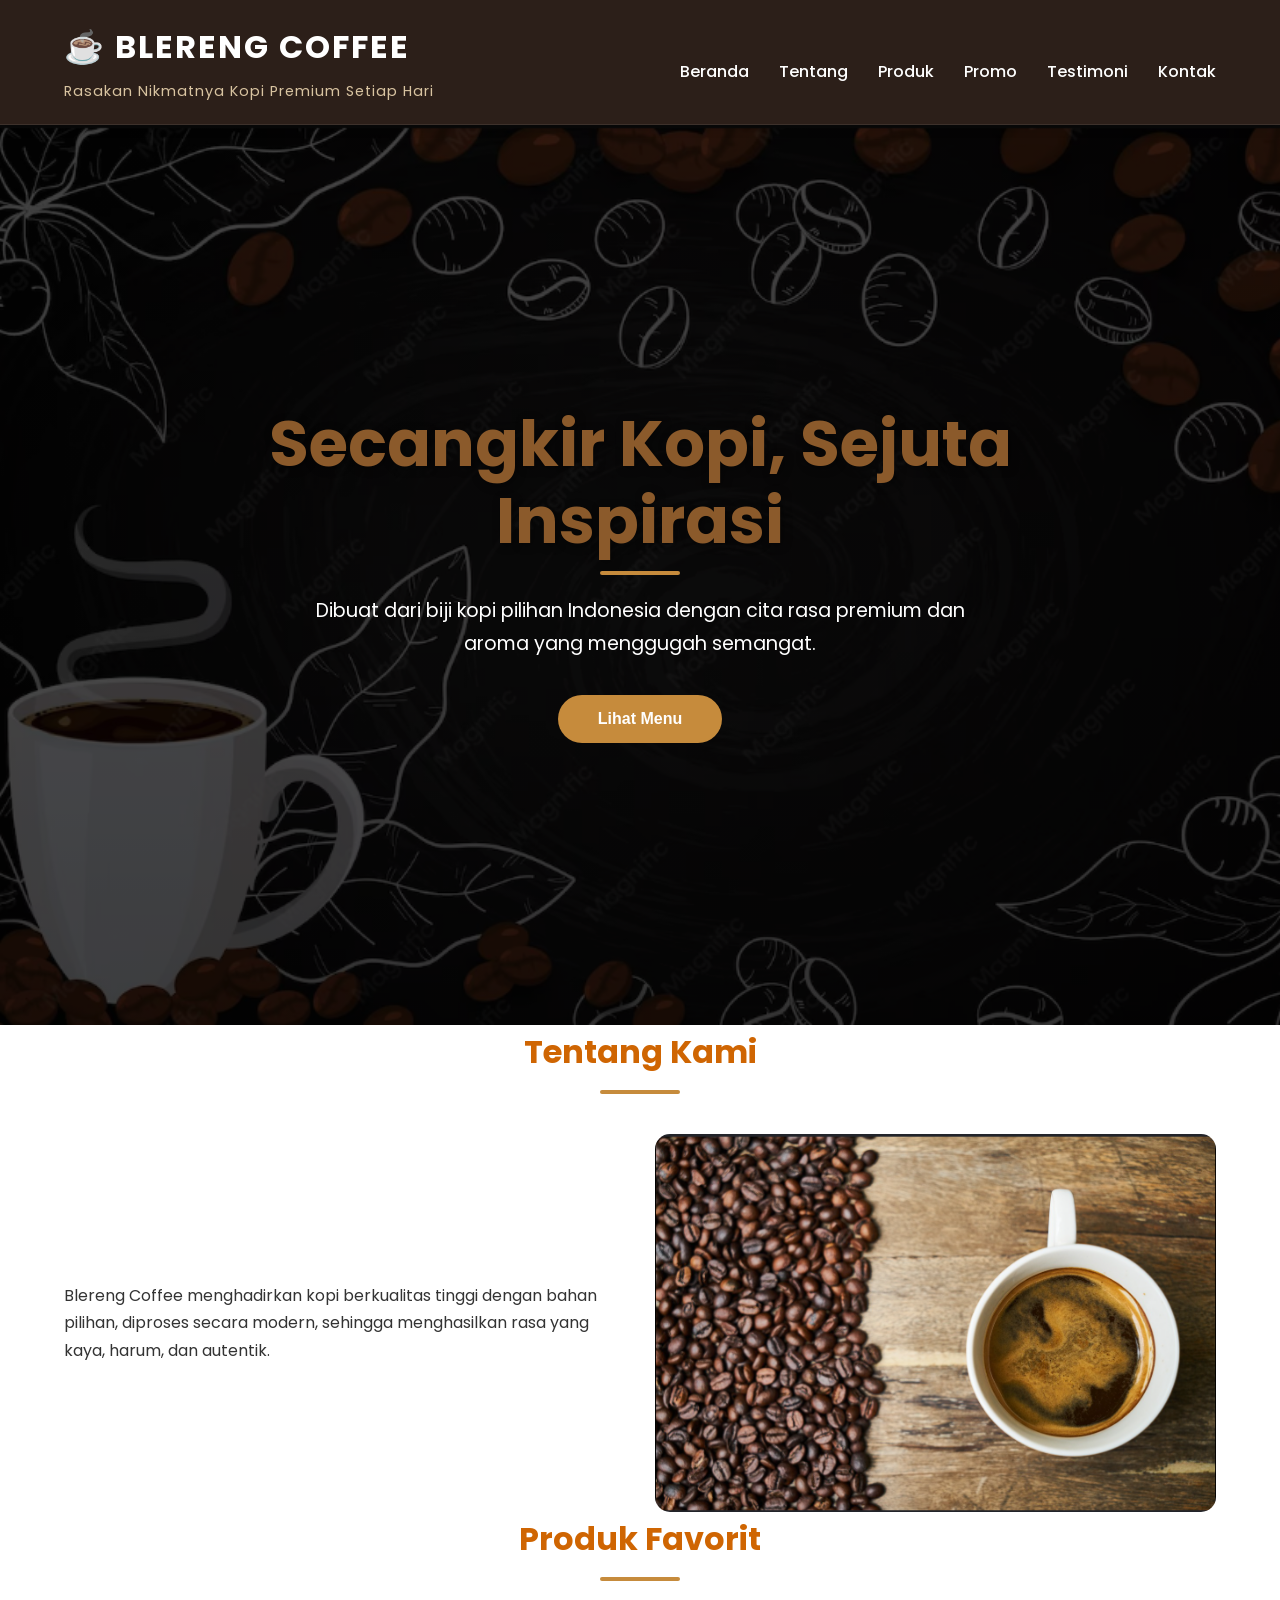
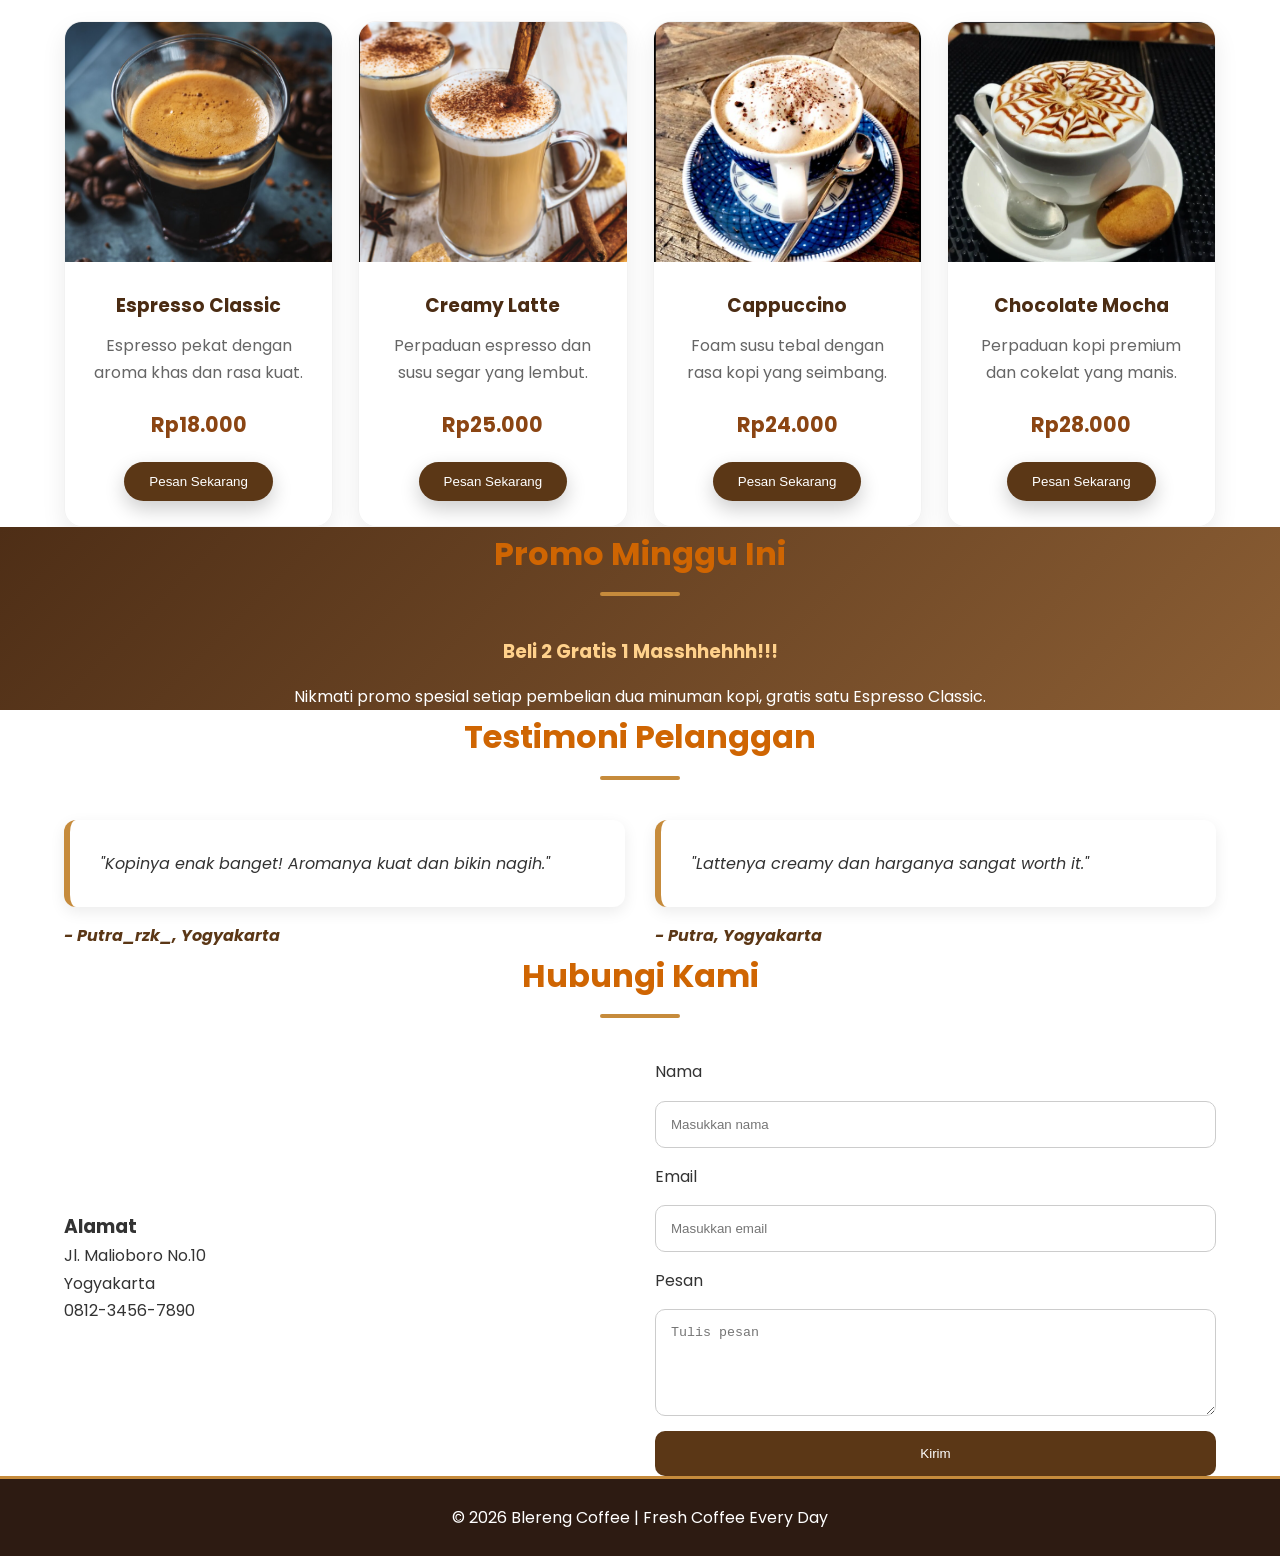
==== 2004.HTML @ 0b71de65 "initial commit" ====
<!DOCTYPE html>
<html lang="id">

<head>

    <meta charset="UTF-8">
    <meta name="viewport" content="width=device-width, initial-scale=1.0">

    <title>Blereng Coffee</title>

    <!-- CSS -->
    <link rel="stylesheet" href="2004.css">

</head>

<body>

    <!-- ================= HEADER ================= -->

    <header>

        <div class="container">

            <div class="logo">

                <h1>☕ Blereng Coffee</h1>

                <p>Rasakan Nikmatnya Kopi Premium Setiap Hari</p>

            </div>

            <nav>

                <ul>

                    <li><a href="#beranda">Beranda</a></li>

                    <li><a href="#tentang">Tentang</a></li>

                    <li><a href="#produk">Produk</a></li>

                    <li><a href="#promo">Promo</a></li>

                    <li><a href="#testimoni">Testimoni</a></li>

                    <li><a href="#kontak">Kontak</a></li>

                </ul>

            </nav>

        </div>

    </header>

    <!-- ================= MAIN ================= -->

    <main>

        <!-- HERO -->

        <section id="beranda" class="hero">

            <div class="container hero-content">

                <h2>Secangkir Kopi, Sejuta Inspirasi</h2>

                <p>
                    Dibuat dari biji kopi pilihan Indonesia dengan cita rasa
                    premium dan aroma yang menggugah semangat.
                </p>

                <a href="#produk">

                    <button>Lihat Menu</button>

                </a>

            </div>

        </section>

        <!-- ================= TENTANG ================= -->

        <section id="tentang">

            <div class="container">

                <h2>Tentang Kami</h2>

                <div class="grid grid-2">

                    <div>

                        <p>

                            Blereng Coffee menghadirkan kopi berkualitas tinggi
                            dengan bahan pilihan, diproses secara modern,
                            sehingga menghasilkan rasa yang kaya, harum,
                            dan autentik.

                        </p>

                    </div>

                    <div>

                        <img src="blereng33.png"
                            alt="Coffee Shop"
                            class="img-responsive">

                    </div>

                </div>

            </div>

        </section>

        <!-- ================= PRODUK ================= -->

        <section id="produk">

            <div class="container">

                <h2>Produk Favorit</h2>

                <div class="container-produk">

                    <!-- Produk 1 -->

                    <article class="card">

                        <img src="expreso.jpg"
                            alt="Espresso"
                            class="produk-img">

                        <h3>Espresso Classic</h3>

                        <p>
                            Espresso pekat dengan aroma khas dan rasa kuat.
                        </p>

                        <h4>Rp18.000</h4>

                        <button>Pesan Sekarang</button>

                    </article>

                    <!-- Produk 2 -->

                    <article class="card">

                        <img src="latte.png"
                            alt="Latte"
                            class="produk-img">

                        <h3>Creamy Latte</h3>

                        <p>
                            Perpaduan espresso dan susu segar yang lembut.
                        </p>

                        <h4>Rp25.000</h4>

                        <button>Pesan Sekarang</button>

                    </article>

                    <!-- Produk 3 -->

                    <article class="card">

                        <img src="capucino.png"
                            alt="Cappuccino"
                            class="produk-img">

                        <h3>Cappuccino</h3>

                        <p>
                            Foam susu tebal dengan rasa kopi yang seimbang.
                        </p>

                        <h4>Rp24.000</h4>

                        <button>Pesan Sekarang</button>

                    </article>

                    <!-- Produk 4 -->

                    <article class="card">

                        <img src="mocha.png"
                            alt="Mocha"
                            class="produk-img">

                        <h3>Chocolate Mocha</h3>

                        <p>
                            Perpaduan kopi premium dan cokelat yang manis.
                        </p>

                        <h4>Rp28.000</h4>

                        <button>Pesan Sekarang</button>

                    </article>

                </div>

            </div>

        </section>

        <!-- ================= PROMO ================= -->

        <section id="promo" class="promo">

            <div class="container">

                <h2>Promo Minggu Ini</h2>

                <h3>Beli 2 Gratis 1 Masshhehhh!!!</h3>

                <p>

                    Nikmati promo spesial setiap pembelian dua minuman kopi,
                    gratis satu Espresso Classic.

                </p>

            </div>

        </section>

        <!-- ================= TESTIMONI ================= -->

        <section id="testimoni">

            <div class="container">

                <h2>Testimoni Pelanggan</h2>

                <div class="grid grid-2">

                    <div>

                        <blockquote class="quote">

                            "Kopinya enak banget! Aromanya kuat dan bikin nagih."

                        </blockquote>

                        <cite>- Putra_rzk_, Yogyakarta</cite>

                    </div>

                    <div>

                        <blockquote class="quote">

                            "Lattenya creamy dan harganya sangat worth it."

                        </blockquote>

                        <cite>- Putra, Yogyakarta</cite>

                    </div>

                </div>

            </div>

        </section>

        <!-- ================= KONTAK ================= -->

        <section id="kontak">

            <div class="container">

                <h2>Hubungi Kami</h2>

                <div class="grid grid-2">

                    <div>

                        <h3>Alamat</h3>

                        <p>Jl. Malioboro No.10</p>

                        <p>Yogyakarta</p>

                        <p>0812-3456-7890</p>

                    </div>

                    <form class="form-kontak">

                        <label>Nama</label>

                        <input
                            type="text"
                            placeholder="Masukkan nama">

                        <label>Email</label>

                        <input
                            type="email"
                            placeholder="Masukkan email">

                        <label>Pesan</label>

                        <textarea
                            rows="5"
                            placeholder="Tulis pesan"></textarea>

                        <button type="submit">

                            Kirim

                        </button>

                    </form>

                </div>

            </div>

        </section>

    </main>

    <!-- ================= FOOTER ================= -->

    <footer>

        <div class="container">

            <p>&copy; 2026 Blereng Coffee | Fresh Coffee Every Day</p>

        </div>

    </footer>

</body>

</html>
---- 2004.css ----
/* ======================================
   IMPORT FONT
====================================== */
@import url('https://fonts.googleapis.com/css2?family=Poppins:wght@300;400;500;600;700&display=swap');

/* ======================================
   RESET
====================================== */
*{
    margin:0;
    padding:0;
    box-sizing:border-box;
}

html{
    scroll-behavior:smooth;
}

::selection{
    background:#c68b3c;
    color:#fff;
}

/* ======================================
   SCROLLBAR
====================================== */
::-webkit-scrollbar{
    width:10px;
}

::-webkit-scrollbar-track{
    background:#ece6df;
}

::-webkit-scrollbar-thumb{
    background:linear-gradient(#c68b3c,#6b3e19);
    border-radius:20px;
}

::-webkit-scrollbar-thumb:hover{
    background:#5b3716;
}

/* ======================================
   BODY
====================================== */
body{
    font-family:'Poppins',sans-serif;
    color:#333;
    line-height:1.7;

    background:
    linear-gradient(rgba(248,245,241,.95),rgba(248,245,241,.95)),
    url("pattern-kopi.png");

    background-attachment:fixed;
}

/* ======================================
   CONTAINER
====================================== */
.container{
    width:90%;
    max-width:1200px;
    margin:auto;
}

/* ======================================
   HEADER
====================================== */
header{
    background:rgba(33,20,13,.95);
    backdrop-filter:blur(12px);
    color:#fff;

    position:sticky;
    top:0;
    z-index:999;

    border-bottom:1px solid rgba(255,255,255,.08);
    box-shadow:0 3px 10px rgba(0,0,0,.2);
}

header .container{
    display:flex;
    flex-direction:column;
    align-items:center;
    padding:20px 0;
}

.logo h1{
    font-size:2rem;
    font-weight:700;
    letter-spacing:2px;
    text-transform:uppercase;
}

.logo p{
    margin-top:5px;
    color:#d9c4a1;
    font-size:.9rem;
    letter-spacing:1px;
    text-align:center;
}

/* ======================================
   NAVIGATION
====================================== */
nav ul{
    list-style:none;
    display:flex;
    flex-wrap:wrap;
    justify-content:center;
    gap:15px;
    margin-top:20px;
}

nav a{
    position:relative;
    text-decoration:none;
    color:#fff;
    font-weight:500;
    padding:6px 0;
    transition:.3s;
}

nav a:hover{
    color:#d4a762;
}

nav a::after{
    content:"";
    position:absolute;
    left:0;
    bottom:-5px;
    width:0;
    height:2px;
    background:#d4a762;
    transition:.4s;
}

nav a:hover::after{
    width:100%;
}

/* ======================================
   HERO
====================================== */

.hero{
    position:relative;

    min-height:100vh;

    display:flex;
    justify-content:center;
    align-items:center;
    text-align:center;

    padding:0 20px;

    color:#fff;

    background:
    linear-gradient(rgba(0,0,0,.55),rgba(0,0,0,.65)),
    url("kopiblereng.png");

    background-size:cover;
    background-position:center;
    background-repeat:no-repeat;
}

.hero::before{
    content:"";
    position:absolute;
    inset:0;
    background:rgba(0,0,0,.25);
}

.hero-content{
    position:relative;
    z-index:2;

    width:100%;
    max-width:850px;

    display:flex;
    flex-direction:column;
    align-items:center;
    justify-content:center;
}

.hero-content h2{
    font-size:4rem;
    font-weight:700;
    color:#8b5a2b;

    line-height:1.2;

    margin-bottom:20px;

    text-shadow:2px 2px 10px rgba(0,0,0,.45);
}

.hero-content p{
    max-width:650px;

    font-size:1.2rem;
    color:#fff;

    margin-bottom:35px;
}

.hero button{
    padding:15px 40px;

    border:none;
    border-radius:50px;

    background:#c68b3c;
    color:#fff;

    font-size:1rem;
    font-weight:600;

    cursor:pointer;

    transition:.35s;
}

.hero button:hover{
    background:#8b5a2b;
    transform:translateY(-5px);
}

/* ======================================
   SECTION
====================================== */
section h2{
    position:relative;
    text-align:center;
    font-size:2rem;
    color:#cf6502;
    margin-bottom:40px;
    padding-bottom:15px;
}

section h2::after{
    content:"";
    position:absolute;
    left:50%;
    bottom:0;
    transform:translateX(-50%);
    width:80px;
    height:4px;
    background:#c68b3c;
    border-radius:10px;
}

/* ======================================
   GRID
====================================== */
.grid{
    display:grid;
    gap:30px;
}

.grid-2{
    grid-template-columns:1fr;
}

/* ======================================
   IMAGE
====================================== */
.img-responsive{
    width:100%;
    display:block;
    border-radius:15px;
}

/* ======================================
   PRODUK
====================================== */
.container-produk{
    display:grid;
    grid-template-columns:1fr;
    gap:25px;
}

.card{
    background:rgba(255,255,255,.96);
    border:1px solid rgba(0,0,0,.05);
    border-radius:18px;
    overflow:hidden;
    text-align:center;
    backdrop-filter:blur(10px);

    box-shadow:0 10px 25px rgba(0,0,0,.08);
    transition:.35s;

    animation:fadeUp .8s ease;
}

.card:hover{
    transform:translateY(-10px);
    box-shadow:0 20px 35px rgba(0,0,0,.15);
}

.produk-img{
    width:100%;
    height:240px;
    object-fit:cover;
    transition:.6s;
}

.card:hover .produk-img{
    transform:scale(1.08);
}

.card h3{
    margin:20px 0 10px;
    color:#4b2c13;
}

.card p{
    padding:0 20px;
    color:#666;
}

.card h4{
    margin:20px 0;
    color:#8b4513;
    font-size:1.3rem;
}

.card button{
    margin-bottom:25px;
    padding:12px 25px;
    border:none;
    border-radius:30px;
    background:#5b3716;
    color:#fff;
    cursor:pointer;
    transition:.35s;
    box-shadow:0 8px 20px rgba(0,0,0,.2);
}

.card button:hover{
    background:#c68b3c;
    transform:translateY(-4px);
}

/* ======================================
   PROMO
====================================== */
.promo{
    position:relative;
    overflow:hidden;
    text-align:center;
    color:#fff;
    background:linear-gradient(135deg,#4e2e16,#8b5e34);
}

.promo h3{
    margin:15px 0;
    color:#ffd18b;
}

/* ======================================
   TESTIMONI
====================================== */
.quote{
    background:#fff;
    padding:30px;
    border-left:6px solid #c68b3c;
    border-radius:12px;
    box-shadow:0 5px 15px rgba(0,0,0,.08);
    font-style:italic;
    transition:.35s;
}

.quote:hover{
    transform:translateY(-6px);
}

cite{
    display:block;
    margin-top:15px;
    color:#5b3716;
    font-weight:bold;
}

/* ======================================
   FORM
====================================== */
.form-kontak{
    display:flex;
    flex-direction:column;
    gap:15px;
}

.form-kontak input,
.form-kontak textarea{
    padding:15px;
    border:1px solid #ccc;
    border-radius:10px;
    outline:none;
    transition:.35s;
}

.form-kontak input:focus,
.form-kontak textarea:focus{
    border-color:#c68b3c;
    box-shadow:0 0 0 4px rgba(198,139,60,.2);
}

.form-kontak button{
    padding:15px;
    border:none;
    border-radius:10px;
    background:#5b3716;
    color:#fff;
    cursor:pointer;
    transition:.35s;
}

.form-kontak button:hover{
    background:#c68b3c;
}

/* ======================================
   FOOTER
====================================== */
footer{
    background:#2d1b12;
    color:#fff;
    text-align:center;
    padding:25px;
    border-top:3px solid #c68b3c;
}

/* ======================================
   ANIMATION
====================================== */
@keyframes fadeUp{
    from{
        opacity:0;
        transform:translateY(30px);
    }
    to{
        opacity:1;
        transform:translateY(0);
    }
}

/* ======================================
   RESPONSIVE TABLET
====================================== */
@media(min-width:768px){

header .container{
    flex-direction:row;
    justify-content:space-between;
}

.logo p{
    text-align:left;
}

.grid-2{
    grid-template-columns:repeat(2,1fr);
    align-items:center;
}

.container-produk{
    grid-template-columns:repeat(2,1fr);
}

.hero-content h2{
    font-size:3rem;
}

}

/* ======================================
   RESPONSIVE DESKTOP
====================================== */
@media(min-width:1024px){

.container-produk{
    grid-template-columns:repeat(4,1fr);
}

.hero-content h2{
    font-size:4rem;
}

nav ul{
    gap:30px;
}

}
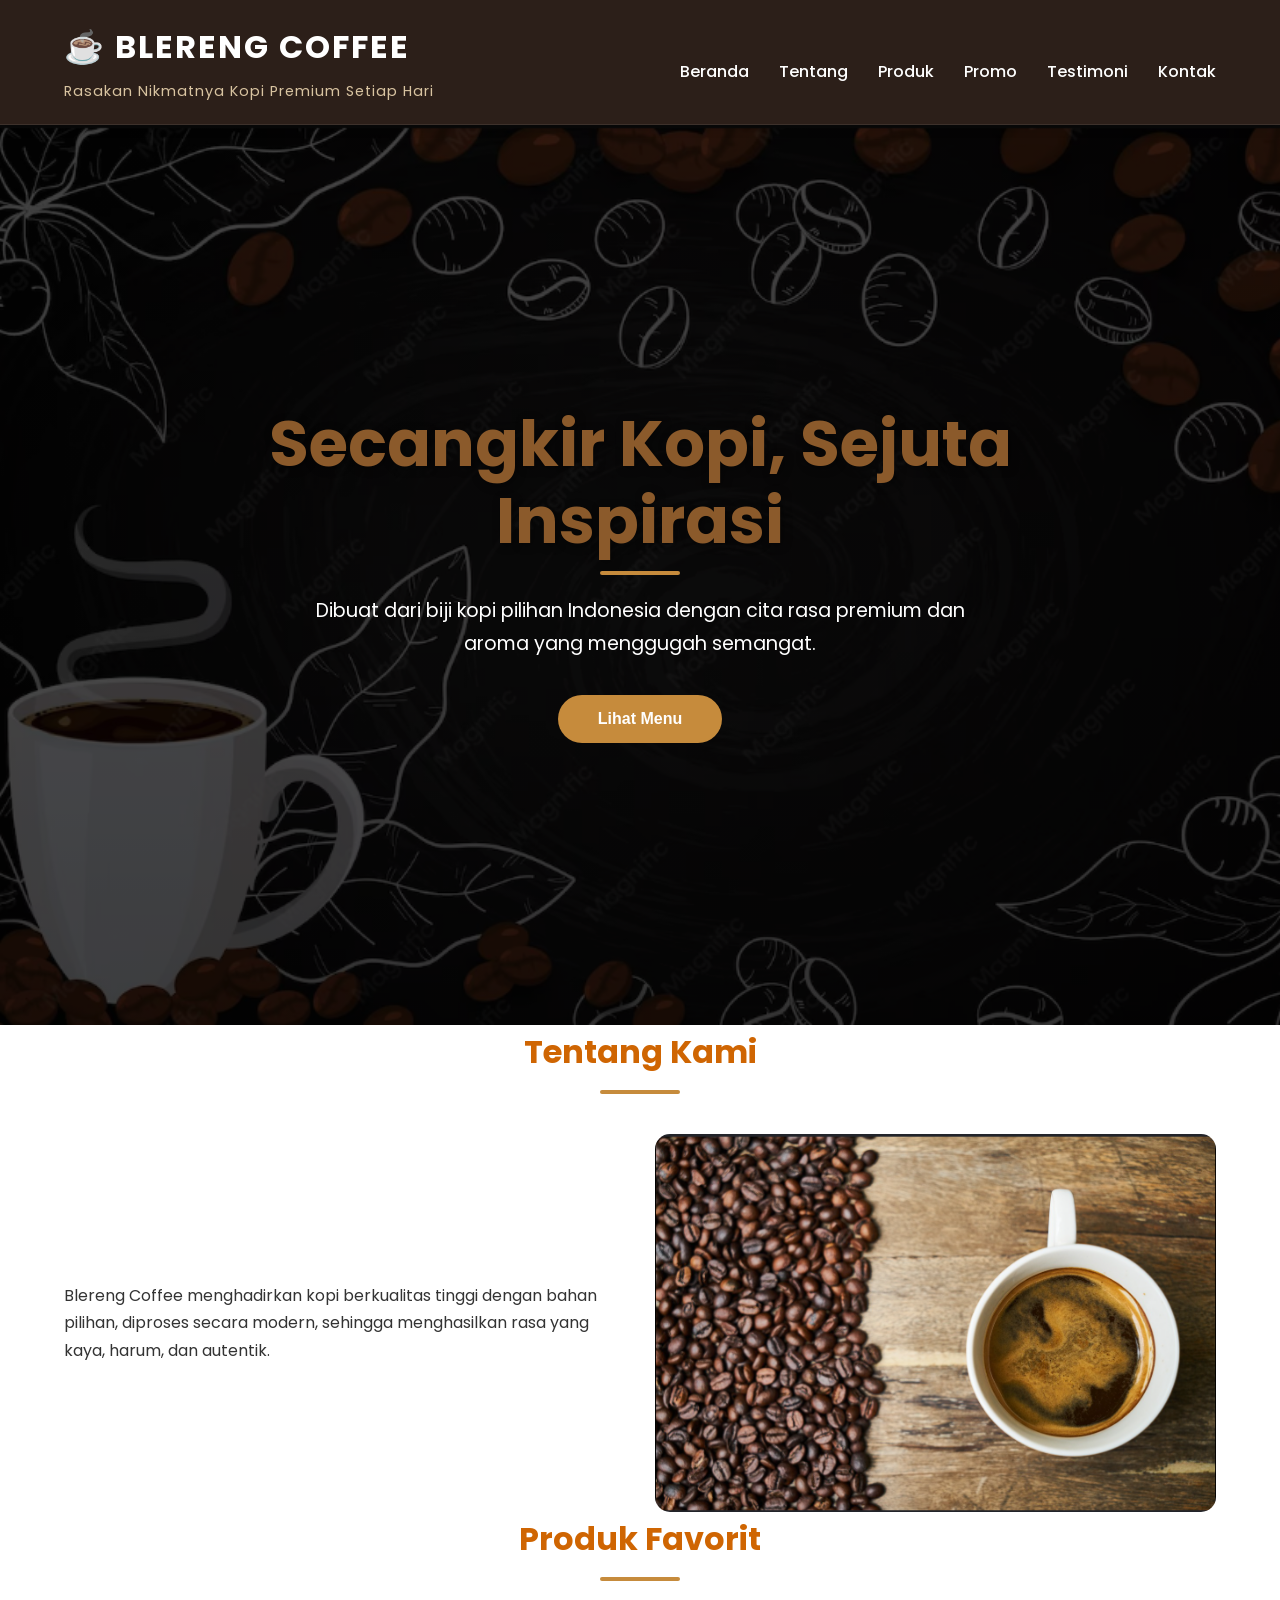
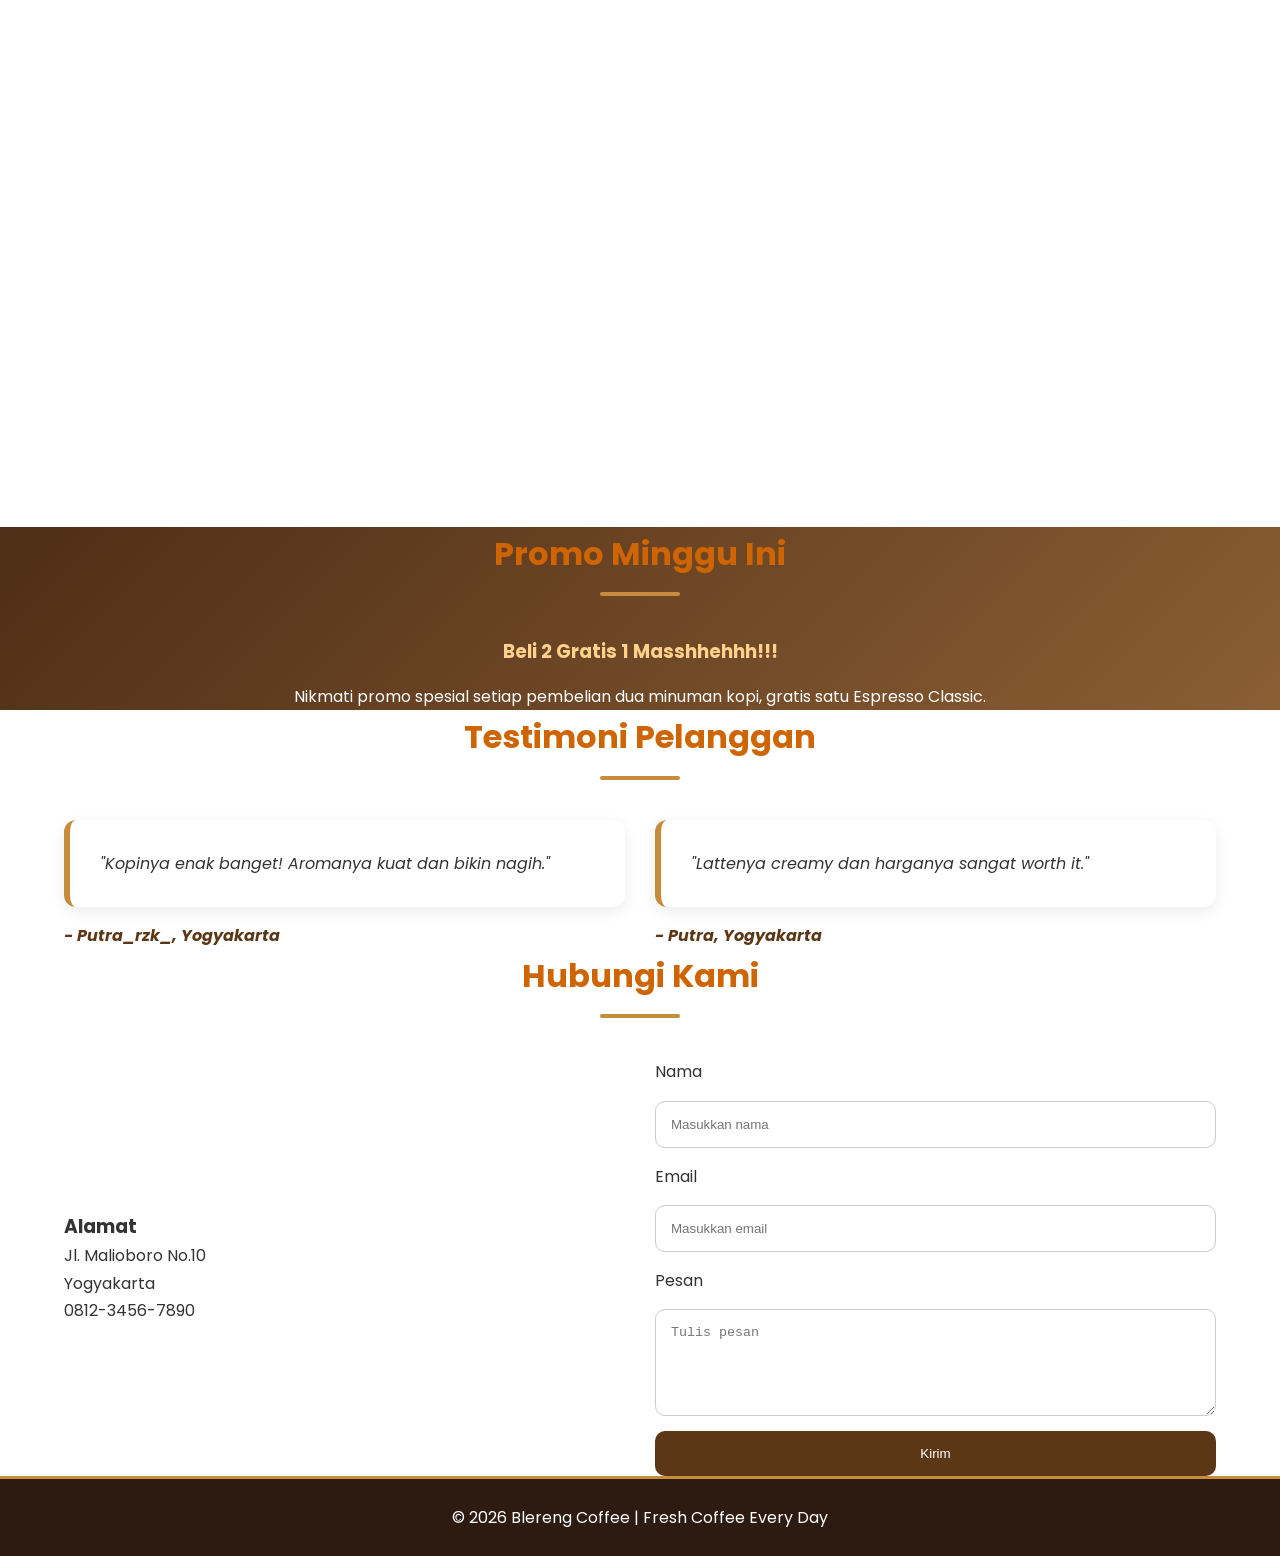
==== commit 50de1a27: "first commit" ====
--- a/2004.HTML
+++ b/2004.HTML
@@ -105,7 +105,7 @@
 
                     <div>
 
-                        <img src="blereng33.png"
+                        <img src="KHUSUS-GITHUB/blereng33.png"
                             alt="Coffee Shop"
                             class="img-responsive">
 
@@ -131,7 +131,7 @@
 
                     <article class="card">
 
-                        <img src="expreso.jpg"
+                        <img src="KHUSUS-GITHUB/expreso.jpg"
                             alt="Espresso"
                             class="produk-img">
 
@@ -151,7 +151,7 @@
 
                     <article class="card">
 
-                        <img src="latte.png"
+                        <img src="KHUSUS-GITHUB/latte.png"
                             alt="Latte"
                             class="produk-img">
 
@@ -171,7 +171,7 @@
 
                     <article class="card">
 
-                        <img src="capucino.png"
+                        <img src="KHUSUS-GITHUB/capucino.png"
                             alt="Cappuccino"
                             class="produk-img">
 
@@ -191,7 +191,7 @@
 
                     <article class="card">
 
-                        <img src="mocha.png"
+                        <img src="KHUSUS-GITHUB/mocha.png"
                             alt="Mocha"
                             class="produk-img">
 
--- a/2004.css
+++ b/2004.css
@@ -163,7 +163,7 @@
 
     background:
     linear-gradient(rgba(0,0,0,.55),rgba(0,0,0,.65)),
-    url("kopiblereng.png");
+    url("KHUSUS-GITHUB/kopiblereng.png");
 
     background-size:cover;
     background-position:center;
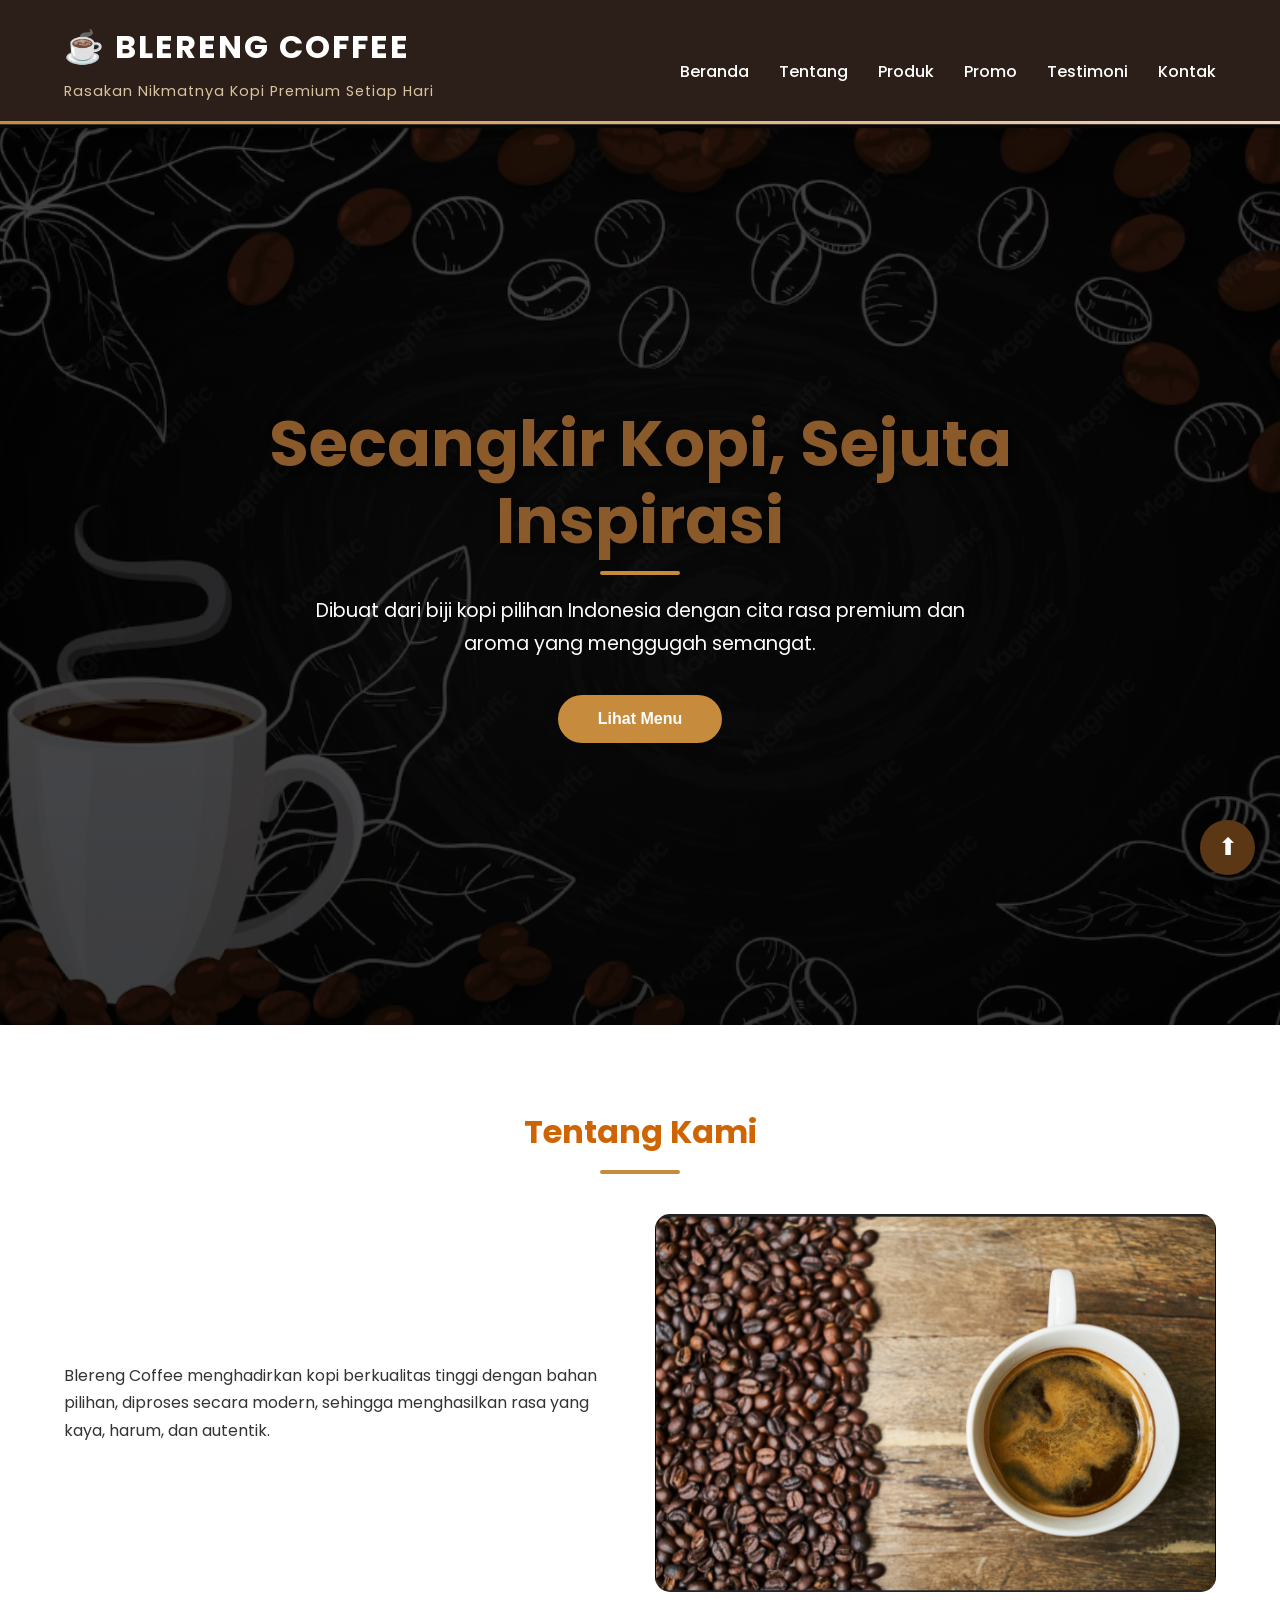
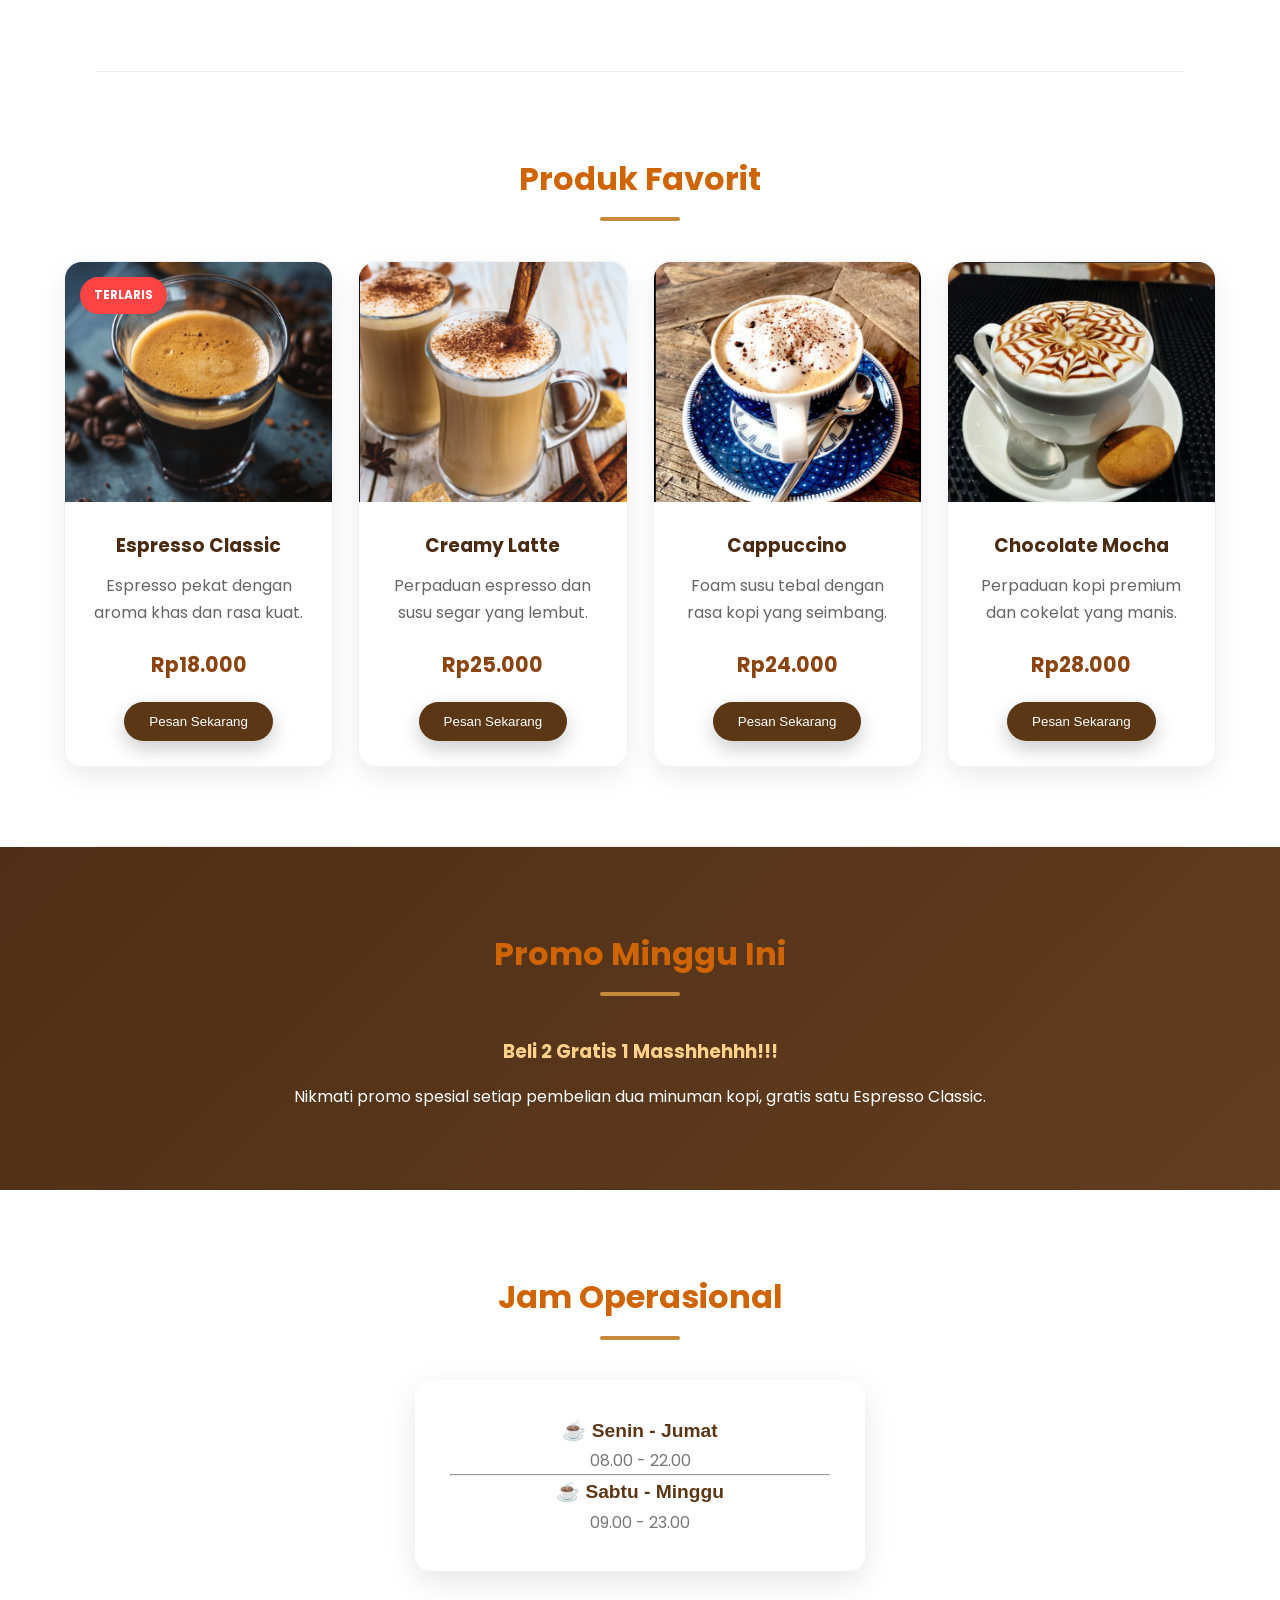
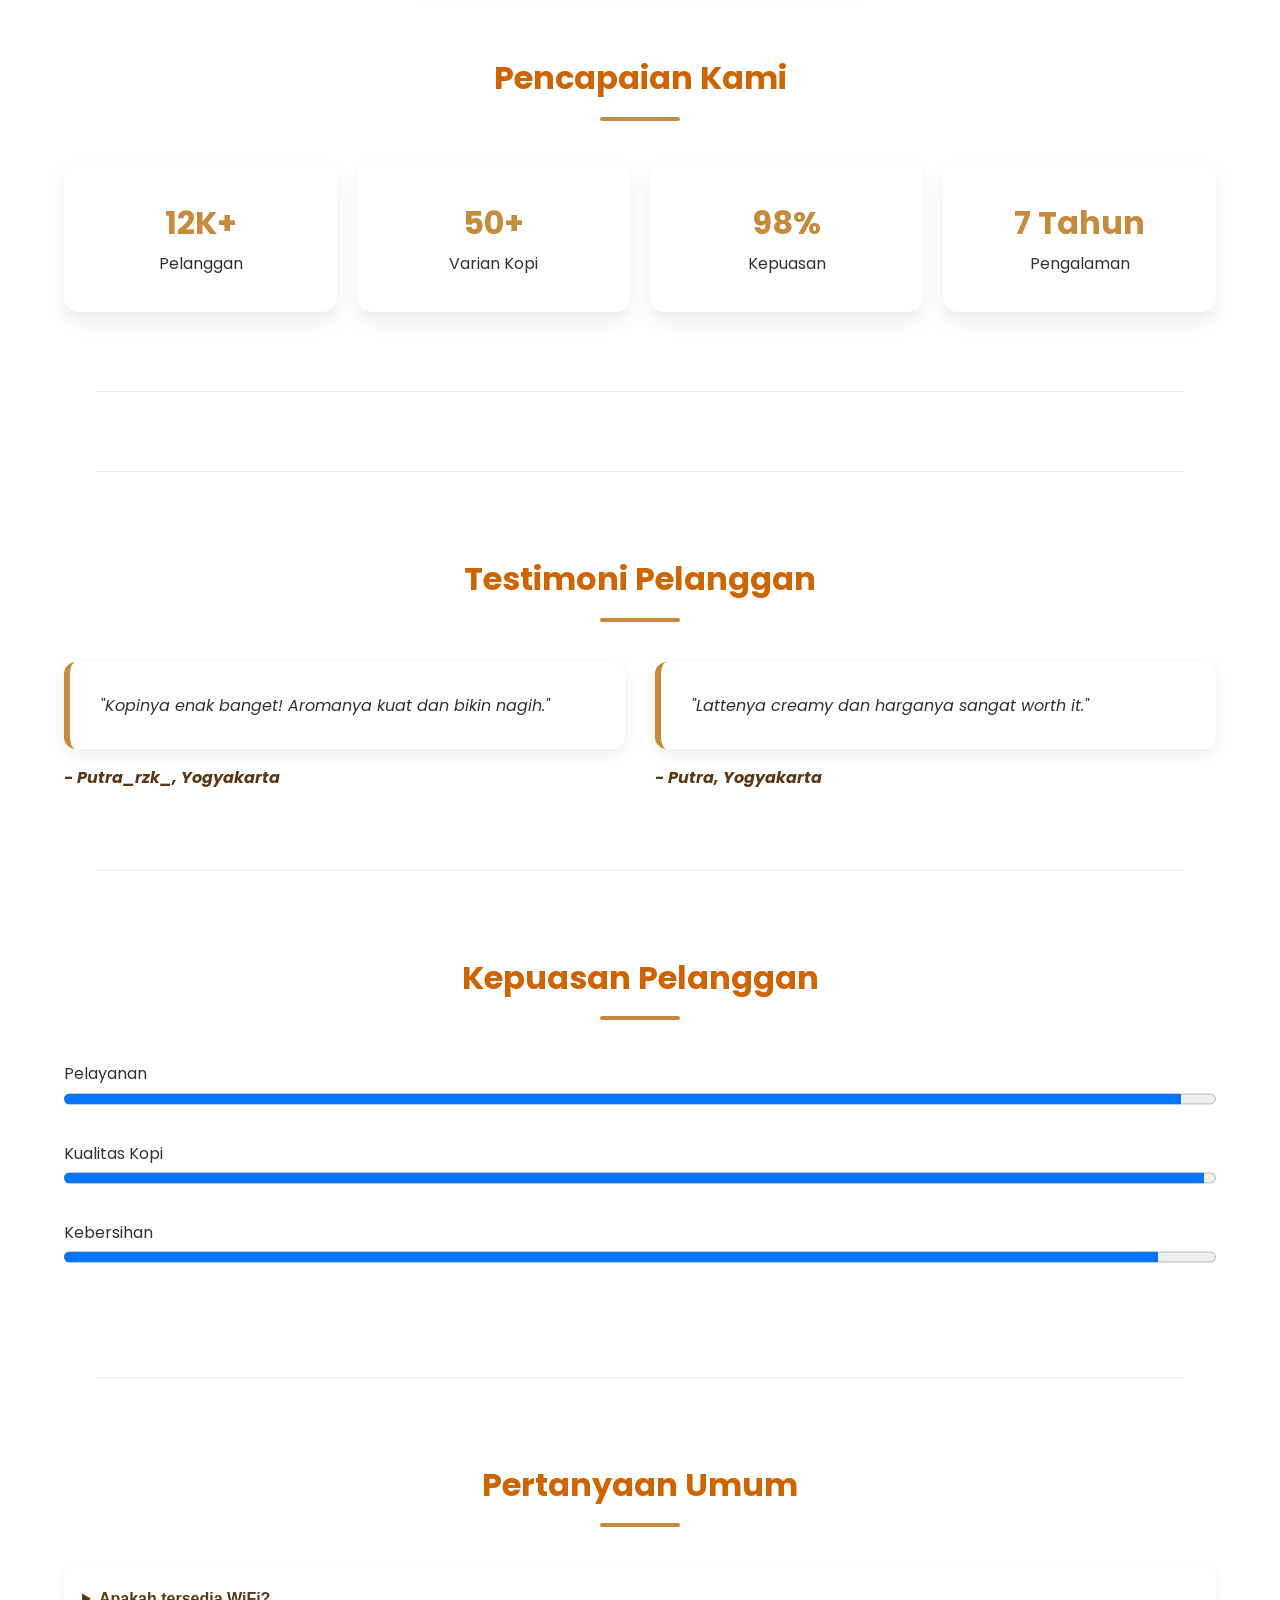
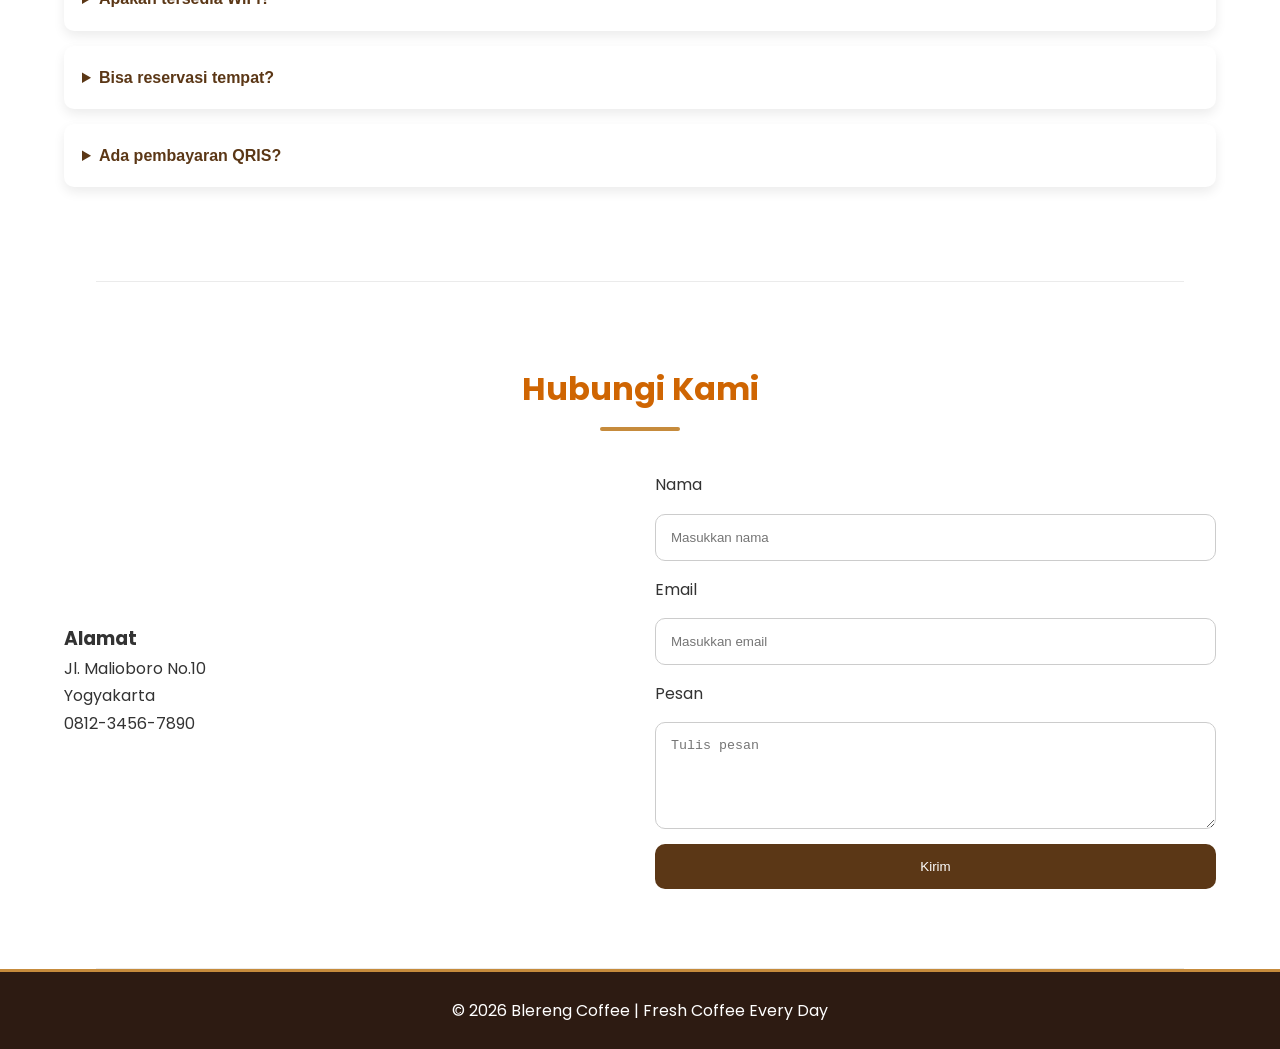
==== commit 8449f1e3: "feat:menambahkan fitur promo tombol premium" ====
--- a/2004.HTML
+++ b/2004.HTML
@@ -130,6 +130,12 @@
                     <!-- Produk 1 -->
 
                     <article class="card">
+                        
+                        <span class="badge">
+
+TERLARIS
+
+</span>
 
                         <img src="KHUSUS-GITHUB/expreso.jpg"
                             alt="Espresso"
@@ -234,6 +240,64 @@
 
         </section>
 
+
+        <!-- ================= JAM OPERASIONAL ================= -->
+
+<section id="jam">
+
+    <div class="container">
+
+        <h2>Jam Operasional</h2>
+
+        <div class="jam-card">
+
+            <p>☕ Senin - Jumat</p>
+            <span>08.00 - 22.00</span>
+
+            <hr>
+
+            <p>☕ Sabtu - Minggu</p>
+            <span>09.00 - 23.00</span>
+
+        </div>
+
+    </div>
+
+    <section id="statistik">
+
+<div class="container">
+
+<h2>Pencapaian Kami</h2>
+
+<div class="stats">
+
+<div>
+<h3>12K+</h3>
+<p>Pelanggan</p>
+</div>
+
+<div>
+<h3>50+</h3>
+<p>Varian Kopi</p>
+</div>
+
+<div>
+<h3>98%</h3>
+<p>Kepuasan</p>
+</div>
+
+<div>
+<h3>7 Tahun</h3>
+<p>Pengalaman</p>
+</div>
+
+</div>
+
+</div>
+
+</section>
+</section>
+
         <!-- ================= TESTIMONI ================= -->
 
         <section id="testimoni">
@@ -273,6 +337,62 @@
             </div>
 
         </section>
+
+        <section>
+
+<div class="container">
+
+<h2>Kepuasan Pelanggan</h2>
+
+<label>Pelayanan</label>
+
+<progress value="97" max="100"></progress>
+
+<label>Kualitas Kopi</label>
+
+<progress value="99" max="100"></progress>
+
+<label>Kebersihan</label>
+
+<progress value="95" max="100"></progress>
+
+</div>
+
+</section>
+
+        <section id="faq">
+
+<div class="container">
+
+<h2>Pertanyaan Umum</h2>
+
+<details>
+
+<summary>Apakah tersedia WiFi?</summary>
+
+<p>Ya, tersedia WiFi gratis untuk seluruh pelanggan.</p>
+
+</details>
+
+<details>
+
+<summary>Bisa reservasi tempat?</summary>
+
+<p>Bisa melalui WhatsApp atau datang langsung.</p>
+
+</details>
+
+<details>
+
+<summary>Ada pembayaran QRIS?</summary>
+
+<p>Tersedia QRIS, Debit dan Cash.</p>
+
+</details>
+
+</div>
+
+</section>
 
         <!-- ================= KONTAK ================= -->
 
@@ -344,6 +464,11 @@
 
     </footer>
 
+    <a href="#beranda" class="top-btn">
+
+⬆
+
+</a>
 </body>
 
 </html>
--- a/2004.css
+++ b/2004.css
@@ -499,4 +499,491 @@
     gap:30px;
 }
 
+}
+
+/* ======================================
+   FITUR TAMBAHAN (TAMBAHKAN DI PALING BAWAH)
+====================================== */
+
+/* Smooth Transition */
+*{
+    transition: .3s ease;
+}
+
+/* Body Fade In */
+body{
+    animation: pageFade 1s ease;
+}
+
+@keyframes pageFade{
+    from{
+        opacity:0;
+    }
+    to{
+        opacity:1;
+    }
+}
+
+/* Section */
+section{
+    padding:80px 0;
+    animation:fadeUp .8s ease;
+}
+
+/* Glass Effect */
+section .container{
+    position:relative;
+}
+
+/* Judul Glow */
+section h2{
+    transition:.4s;
+}
+
+section h2:hover{
+    text-shadow:
+    0 0 8px rgba(198,139,60,.4),
+    0 0 20px rgba(198,139,60,.3);
+}
+
+/* Hover Semua Gambar */
+img{
+    transition:.5s;
+}
+
+img:hover{
+    transform:scale(1.03);
+}
+
+/* Efek Shine Card */
+.card{
+    position:relative;
+}
+
+.card::before{
+    content:"";
+    position:absolute;
+    top:0;
+    left:-120%;
+    width:60%;
+    height:100%;
+    background:
+    linear-gradient(
+        120deg,
+        transparent,
+        rgba(255,255,255,.5),
+        transparent
+    );
+    transform:skewX(-25deg);
+}
+
+.card:hover::before{
+    left:130%;
+    transition:.9s;
+}
+
+/* Floating Button */
+button{
+    transition:.35s;
+}
+
+button:hover{
+    box-shadow:
+    0 15px 35px rgba(198,139,60,.35);
+}
+
+/* Hero Text Animation */
+.hero-content h2{
+    animation:slideDown 1s ease;
+}
+
+.hero-content p{
+    animation:fadeUp 1.2s ease;
+}
+
+.hero button{
+    animation:fadeUp 1.5s ease;
+}
+
+@keyframes slideDown{
+    from{
+        opacity:0;
+        transform:translateY(-40px);
+    }
+    to{
+        opacity:1;
+        transform:translateY(0);
+    }
+}
+
+/* Promo Background Bergerak */
+.promo{
+    background-size:300% 300%;
+    animation:bgMove 10s linear infinite;
+}
+
+@keyframes bgMove{
+    0%{
+        background-position:0% 50%;
+    }
+    50%{
+        background-position:100% 50%;
+    }
+    100%{
+        background-position:0% 50%;
+    }
+}
+
+/* Footer Hover */
+footer:hover{
+    background:#3b2418;
+}
+
+/* Input Hover */
+.form-kontak input:hover,
+.form-kontak textarea:hover{
+    border-color:#c68b3c;
+}
+
+/* Shadow Section */
+section{
+    position:relative;
+}
+
+section::after{
+    content:"";
+    position:absolute;
+    left:50%;
+    bottom:0;
+    transform:translateX(-50%);
+    width:85%;
+    height:1px;
+    background:rgba(0,0,0,.08);
+}
+
+/* Scroll Animation */
+.card,
+.quote,
+section,
+.hero-content{
+    animation-duration:.9s;
+}
+
+/* Floating Card */
+.card:hover{
+    animation:floating .8s ease;
+}
+
+@keyframes floating{
+    0%{
+        transform:translateY(0);
+    }
+    50%{
+        transform:translateY(-12px);
+    }
+    100%{
+        transform:translateY(-10px);
+    }
+}
+
+/* Link Hover */
+a{
+    transition:.3s;
+}
+
+a:hover{
+    opacity:.9;
+}
+
+/* Social Icon (jika nanti ditambahkan) */
+.social a{
+    width:45px;
+    height:45px;
+    display:flex;
+    align-items:center;
+    justify-content:center;
+    border-radius:50%;
+    background:#5b3716;
+    color:#fff;
+    text-decoration:none;
+    transition:.35s;
+}
+
+.social a:hover{
+    transform:translateY(-8px) rotate(360deg);
+    background:#c68b3c;
+}
+
+/* Efek Blur Saat Hover */
+.card:hover{
+    backdrop-filter:blur(15px);
+}
+
+/* Hero Button Pulse */
+.hero button:hover{
+    animation:pulse .8s infinite;
+}
+
+@keyframes pulse{
+    0%{
+        box-shadow:0 0 0 0 rgba(198,139,60,.6);
+    }
+    70%{
+        box-shadow:0 0 0 18px rgba(198,139,60,0);
+    }
+    100%{
+        box-shadow:0 0 0 0 rgba(198,139,60,0);
+    }
+}
+
+
+/* JAM OPERASIONAL */
+
+.jam-card{
+    max-width:450px;
+    margin:auto;
+    background:#fff;
+    padding:35px;
+    border-radius:15px;
+    text-align:center;
+    box-shadow:0 10px 30px rgba(0,0,0,.1);
+}
+
+.jam-card p{
+    font-size:1.2rem;
+    font-weight:600;
+    color:#5b3716;
+}
+
+.jam-card span{
+    color:#777;
+}
+
+.stats{
+display:grid;
+grid-template-columns:repeat(auto-fit,minmax(180px,1fr));
+gap:20px;
+}
+
+.stats div{
+background:#fff;
+padding:35px;
+border-radius:15px;
+text-align:center;
+box-shadow:0 10px 20px rgba(0,0,0,.08);
+}
+
+.stats h3{
+font-size:2rem;
+color:#c68b3c;
+}
+
+details{
+background:#fff;
+padding:18px;
+margin-bottom:15px;
+border-radius:10px;
+box-shadow:0 5px 12px rgba(0,0,0,.08);
+cursor:pointer;
+}
+
+summary{
+font-weight:600;
+color:#5b3716;
+}
+
+details p{
+margin-top:15px;
+}
+
+progress{
+width:100%;
+height:22px;
+margin-bottom:25px;
+}
+
+.top-btn{
+
+position:fixed;
+
+right:25px;
+
+bottom:25px;
+
+width:55px;
+
+height:55px;
+
+background:#5b3716;
+
+color:#fff;
+
+display:flex;
+
+align-items:center;
+
+justify-content:center;
+
+text-decoration:none;
+
+font-size:24px;
+
+border-radius:50%;
+
+box-shadow:0 10px 25px rgba(0,0,0,.2);
+
+z-index:999;
+
+}
+
+.top-btn:hover{
+
+background:#c68b3c;
+
+transform:translateY(-8px);
+
+}
+
+header::after{
+
+content:"";
+
+position:absolute;
+
+left:0;
+
+bottom:0;
+
+width:100%;
+
+height:3px;
+
+background:linear-gradient(90deg,#c68b3c,#fff,#c68b3c);
+
+background-size:300%;
+
+animation:headerMove 5s linear infinite;
+
+}
+
+@keyframes headerMove{
+
+0%{
+
+background-position:0;
+
+}
+
+100%{
+
+background-position:300%;
+
+}
+
+}
+
+.badge{
+
+position:absolute;
+
+top:15px;
+
+left:15px;
+
+background:#ff4444;
+
+color:#fff;
+
+padding:8px 14px;
+
+border-radius:30px;
+
+font-size:12px;
+
+font-weight:bold;
+
+}
+
+.card{
+
+position:relative;
+
+}
+
+section h2:hover{
+
+transform:scale(1.05);
+
+}
+
+.card{
+
+overflow:hidden;
+
+}
+
+.card::after{
+
+content:"";
+
+position:absolute;
+
+left:-100%;
+
+top:0;
+
+width:50%;
+
+height:100%;
+
+background:rgba(255,255,255,.3);
+
+transform:skewX(-25deg);
+
+}
+
+.card:hover::after{
+
+left:150%;
+
+transition:1s;
+
+}
+
+footer{
+
+position:relative;
+
+overflow:hidden;
+
+}
+
+footer::before{
+
+content:"";
+
+position:absolute;
+
+left:-100%;
+
+top:0;
+
+width:100%;
+
+height:2px;
+
+background:#c68b3c;
+
+animation:footerLine 6s linear infinite;
+
+}
+
+@keyframes footerLine{
+
+100%{
+
+left:100%;
+
+}
+
 }
